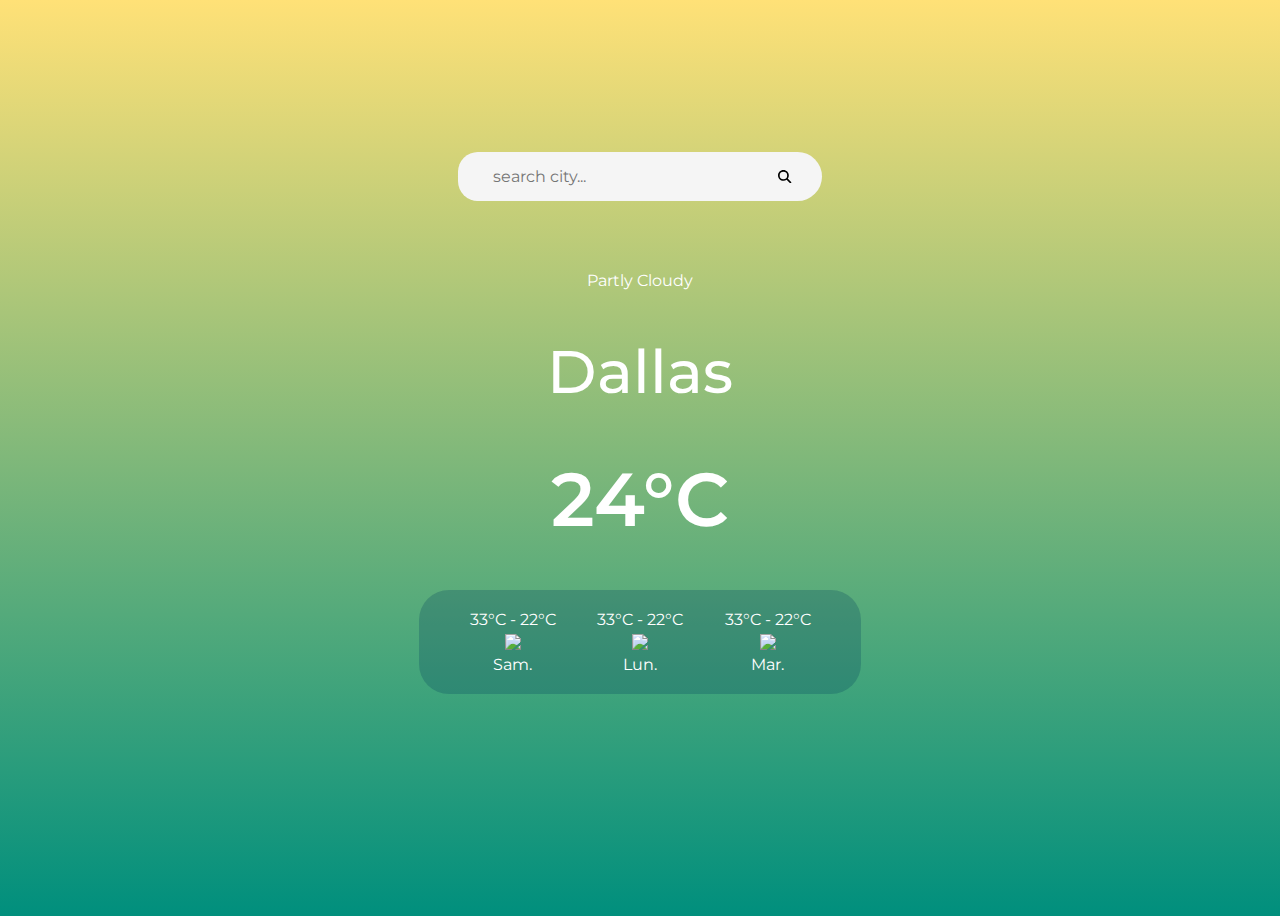
==== index.html @ 0e7cdde2 "Add files via upload" ====
<!DOCTYPE html>
<html lang="en">
<head>
    <meta charset="UTF-8">
    <meta name="viewport" content="width=device-width, initial-scale=1.0">
    <title>Today's weather</title>
    <link rel="stylesheet" href="style.css">
    <link rel="shortcut icon" href="cloudy.png" type="image/x-icon">
</head>
<body class="day-time">
    <form class="form-container">
        <div class="input-container"><input type="text" class="search-input" placeholder="search city..." required><button class="svg"><svg xmlns="http://www.w3.org/2000/svg" height="1em"
            viewBox="0 0 512 512"><path
                d="M416 208c0 45.9-14.9 88.3-40 122.7L502.6 457.4c12.5 12.5 12.5 32.8 0 45.3s-32.8 12.5-45.3 0L330.7 376c-34.4 25.2-76.8 40-122.7 40C93.1 416 0 322.9 0 208S93.1 0 208 0S416 93.1 416 208zM208 352a144 144 0 1 0 0-288 144 144 0 1 0 0 288z" />
        </svg></button></div>
    </form>
    <div class="container">
        <p class="condition-text">Partly Cloudy</p>
        <p class="city-value">Dallas</p>
        <h1 class="temperature-value">24°C</h1>
        <div class="forecast-container">
            <div class="cont"><p class="max-min-temp1">33°C - 22°C</p><img src="https://cdn.weatherapi.com/weather/64x64/day/116.png" class="weather-icon">
            <p class="day">Sam.</p></div>
            <div class="cont"><p class="max-min-temp2">33°C - 22°C</p><img src="https://cdn.weatherapi.com/weather/64x64/day/116.png" class="weather-icon">
            <p class="day">Lun.</p></div>
            <div class="cont"><p class="max-min-temp3">33°C - 22°C</p><img src="https://cdn.weatherapi.com/weather/64x64/day/116.png"  class="weather-icon">
            <p class="day">Mar.</p></div>
        </div>
    </div>
    <p class="error"></p>
    <script src="index.js"></script>
</body>
</html>
---- style.css ----
@import url('https://fonts.googleapis.com/css2?family=Montserrat:wght@100;200;300;400;500;600;700;800;900&display=swap');
body{
    box-sizing: border-box;
    height: 100vh;
    display: flex;
    justify-content: center;
    align-items: center;
    flex-direction: column;
    font-family: 'Montserrat';
    overflow-y: hidden;
}
.form-container{
    display: flex;
    justify-content: center;
    align-items: center;
    gap: 10px;
}
.svg{
    display: flex;
    justify-content: center;
    align-items: center;
    padding: 15px 30px;
    border-radius: 30px;
    border: none;
    outline: none;
    background-color: transparent;
    transition: 300ms;
    cursor: pointer;
}
.svg:hover{
    background-color: rgb(223, 223, 223);
    transition: 300ms;
}
.night-time{
    background: linear-gradient(#07005C, #008676);
}
.day-time{
    background: linear-gradient(#FFE177, #008F7D);
}
.search-input{
    outline: none;
    border: none;
    padding: 15px 35px;
    background-color: whitesmoke;
    border-radius: 20px;
    font-family: 'Montserrat';
    font-size: 16px;
}
.input-container{
    display: flex;
    flex-direction: row;
    background-color: whitesmoke;
    border-radius: 30px;
}
.container{
    display: flex;
    flex-direction: column;
    justify-content: center;
    align-items: center;
    width: 450px;
    padding: 40px 10px;
    border-radius: 30px;
    margin: 30px 0px;
    color: white;
    gap: 45px;
}
.city-value{
    font-size: 60px;
    font-family: 'Montserrat';
    font-weight: 500;
}
.temperature-value{
    font-size: 75px;
    font-family: 'Montserrat';
    font-weight: 600;
}
.forecast-container{
    padding: 20px 30px;
    width: 85%;
    border-radius: 30px;
    background-color: rgba(0, 59, 93,0.25);
    display: flex;
    flex-direction: row;
    justify-content: space-around;
    align-items: center;
}
.cont{
    display: flex;
    justify-content: center;
    align-items: center;
    flex-direction: column;
    gap: 5px;
}
p{
    margin: 0;
}
h1{
    margin: 0;
    color: white;
}
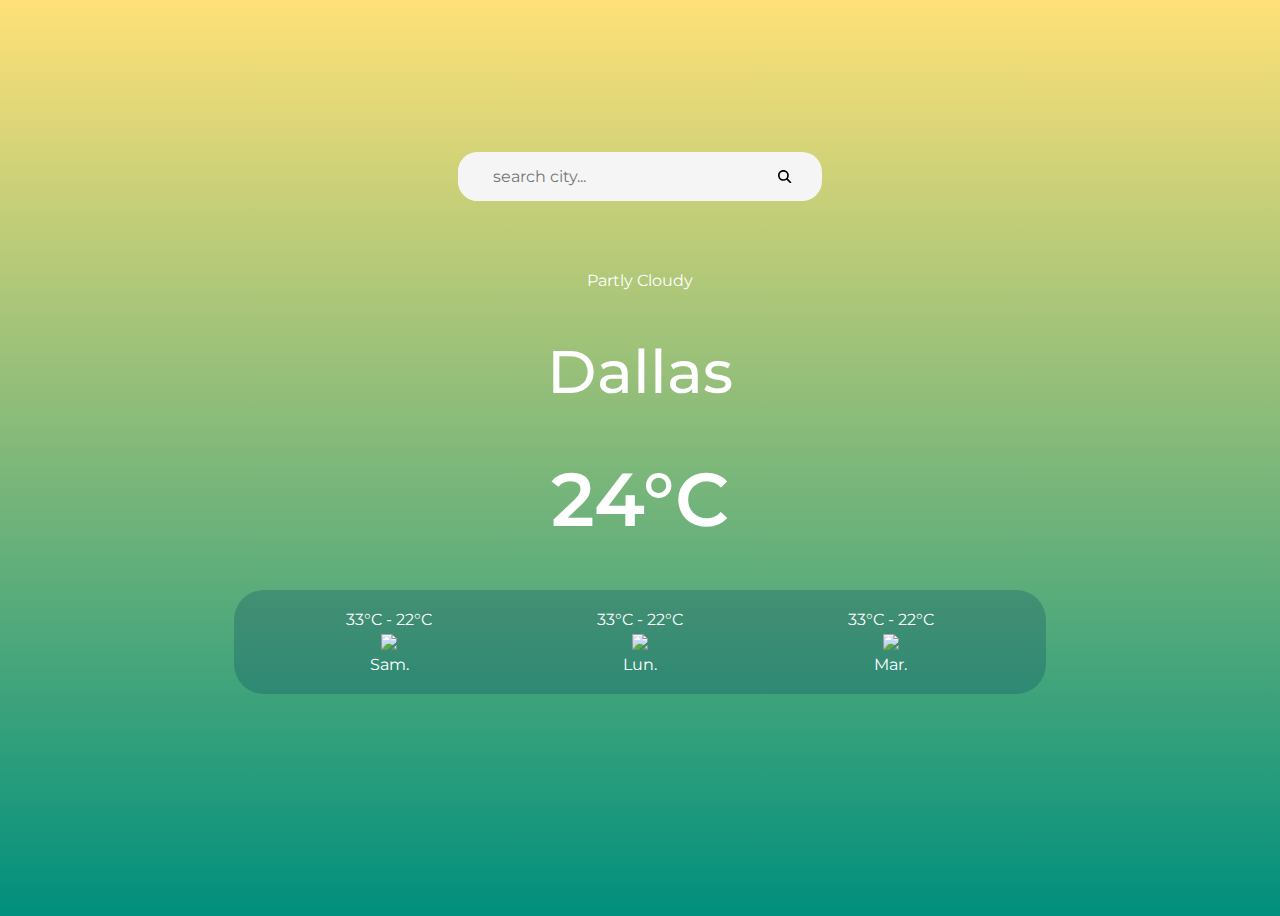
==== commit aceea13c: "Add files via upload" ====
--- a/index.html
+++ b/index.html
@@ -1,33 +1,49 @@
 <!DOCTYPE html>
 <html lang="en">
+
 <head>
     <meta charset="UTF-8">
     <meta name="viewport" content="width=device-width, initial-scale=1.0">
-    <title>Today's weather</title>
+    <title>Today's Weather</title>
     <link rel="stylesheet" href="style.css">
-    <link rel="shortcut icon" href="cloudy.png" type="image/x-icon">
+    <link rel="shortcut icon" href="./cloudy.png" type="image/x-icon">
 </head>
+
 <body class="day-time">
     <form class="form-container">
-        <div class="input-container"><input type="text" class="search-input" placeholder="search city..." required><button class="svg"><svg xmlns="http://www.w3.org/2000/svg" height="1em"
-            viewBox="0 0 512 512"><path
-                d="M416 208c0 45.9-14.9 88.3-40 122.7L502.6 457.4c12.5 12.5 12.5 32.8 0 45.3s-32.8 12.5-45.3 0L330.7 376c-34.4 25.2-76.8 40-122.7 40C93.1 416 0 322.9 0 208S93.1 0 208 0S416 93.1 416 208zM208 352a144 144 0 1 0 0-288 144 144 0 1 0 0 288z" />
-        </svg></button></div>
+        <div class="input-container"><input type="text" class="search-input" placeholder="search city..."
+                required><button class="svg"><svg xmlns="http://www.w3.org/2000/svg" height="1em" viewBox="0 0 512 512">
+                    <path
+                        d="M416 208c0 45.9-14.9 88.3-40 122.7L502.6 457.4c12.5 12.5 12.5 32.8 0 45.3s-32.8 12.5-45.3 0L330.7 376c-34.4 25.2-76.8 40-122.7 40C93.1 416 0 322.9 0 208S93.1 0 208 0S416 93.1 416 208zM208 352a144 144 0 1 0 0-288 144 144 0 1 0 0 288z" />
+                </svg></button></div>
     </form>
     <div class="container">
+        <div class="loader">
+            <div class="loader-inner"></div>
+        </div>
         <p class="condition-text">Partly Cloudy</p>
         <p class="city-value">Dallas</p>
         <h1 class="temperature-value">24°C</h1>
         <div class="forecast-container">
-            <div class="cont"><p class="max-min-temp1">33°C - 22°C</p><img src="https://cdn.weatherapi.com/weather/64x64/day/116.png" class="weather-icon">
-            <p class="day">Sam.</p></div>
-            <div class="cont"><p class="max-min-temp2">33°C - 22°C</p><img src="https://cdn.weatherapi.com/weather/64x64/day/116.png" class="weather-icon">
-            <p class="day">Lun.</p></div>
-            <div class="cont"><p class="max-min-temp3">33°C - 22°C</p><img src="https://cdn.weatherapi.com/weather/64x64/day/116.png"  class="weather-icon">
-            <p class="day">Mar.</p></div>
+            <div class="cont">
+                <p class="max-min-temp1">33°C - 22°C</p><img src="https://cdn.weatherapi.com/weather/64x64/day/116.png"
+                    class="weather-icon">
+                <p class="day">Sam.</p>
+            </div>
+            <div class="cont">
+                <p class="max-min-temp2">33°C - 22°C</p><img src="https://cdn.weatherapi.com/weather/64x64/day/116.png"
+                    class="weather-icon">
+                <p class="day">Lun.</p>
+            </div>
+            <div class="cont">
+                <p class="max-min-temp3">33°C - 22°C</p><img src="https://cdn.weatherapi.com/weather/64x64/day/116.png"
+                    class="weather-icon">
+                <p class="day">Mar.</p>
+            </div>
         </div>
     </div>
     <p class="error"></p>
     <script src="index.js"></script>
 </body>
+
 </html>--- a/style.css
+++ b/style.css
@@ -1,5 +1,12 @@
+/* ... Your existing CSS code ... */
 @import url('https://fonts.googleapis.com/css2?family=Montserrat:wght@100;200;300;400;500;600;700;800;900&display=swap');
-body{
+
+html {
+    overflow-x: hidden;
+    overflow-y: hidden;
+}
+
+body {
     box-sizing: border-box;
     height: 100vh;
     display: flex;
@@ -7,37 +14,42 @@
     align-items: center;
     flex-direction: column;
     font-family: 'Montserrat';
-    overflow-y: hidden;
 }
-.form-container{
+
+.form-container {
     display: flex;
     justify-content: center;
     align-items: center;
     gap: 10px;
 }
-.svg{
+
+.svg {
     display: flex;
     justify-content: center;
     align-items: center;
     padding: 15px 30px;
-    border-radius: 30px;
+    border-radius: 20px;
     border: none;
     outline: none;
     background-color: transparent;
     transition: 300ms;
     cursor: pointer;
 }
-.svg:hover{
+
+.svg:hover {
     background-color: rgb(223, 223, 223);
     transition: 300ms;
 }
-.night-time{
+
+.night-time {
     background: linear-gradient(#07005C, #008676);
 }
-.day-time{
+
+.day-time {
     background: linear-gradient(#FFE177, #008F7D);
 }
-.search-input{
+
+.search-input {
     outline: none;
     border: none;
     padding: 15px 35px;
@@ -46,55 +58,106 @@
     font-family: 'Montserrat';
     font-size: 16px;
 }
-.input-container{
+
+.input-container {
     display: flex;
     flex-direction: row;
-    background-color: whitesmoke;
-    border-radius: 30px;
+    background-color: hwb(0 96% 4%);
+    border-radius: 20px;
 }
-.container{
+
+.container {
     display: flex;
     flex-direction: column;
     justify-content: center;
     align-items: center;
-    width: 450px;
+    width: 70%;
     padding: 40px 10px;
     border-radius: 30px;
     margin: 30px 0px;
     color: white;
     gap: 45px;
 }
-.city-value{
+
+.city-value {
     font-size: 60px;
     font-family: 'Montserrat';
     font-weight: 500;
 }
-.temperature-value{
+
+.temperature-value {
     font-size: 75px;
     font-family: 'Montserrat';
     font-weight: 600;
 }
-.forecast-container{
+
+.forecast-container {
     padding: 20px 30px;
     width: 85%;
     border-radius: 30px;
-    background-color: rgba(0, 59, 93,0.25);
+    background-color: rgba(0, 59, 93, 0.25);
     display: flex;
     flex-direction: row;
     justify-content: space-around;
     align-items: center;
 }
-.cont{
+
+.cont {
     display: flex;
     justify-content: center;
     align-items: center;
     flex-direction: column;
     gap: 5px;
 }
-p{
+p {
     margin: 0;
 }
-h1{
+
+h1 {
     margin: 0;
     color: white;
-}+}
+
+@media (max-width:500px) {
+    .container {
+        width: 100%;
+    }
+
+    body {
+        height: 865px;
+    }
+}
+.loader {
+    display: none;
+    position: fixed;
+    top: 0;
+    left: 0;
+    width: 100%;
+    height: 100%;
+    background-color: rgba(0, 0, 0, 0.7);
+    z-index: 1000;
+    justify-content: center;
+    align-items: center;
+}
+
+.loader-inner {
+    border: 6px solid #f3f3f3;
+    border-top: 6px solid #008F7D;
+    border-radius: 50%;
+    width: 40px;
+    height: 40px;
+    animation: spin 1s linear infinite;
+    /* Add the spin animation */
+}
+
+@keyframes spin {
+    0% {
+        transform: rotate(0deg);
+        border-top: 6px solid #FFE177;
+    }
+
+    100% {
+        transform: rotate(360deg);
+        border-top: 6px solid #FFE177;
+    }
+}
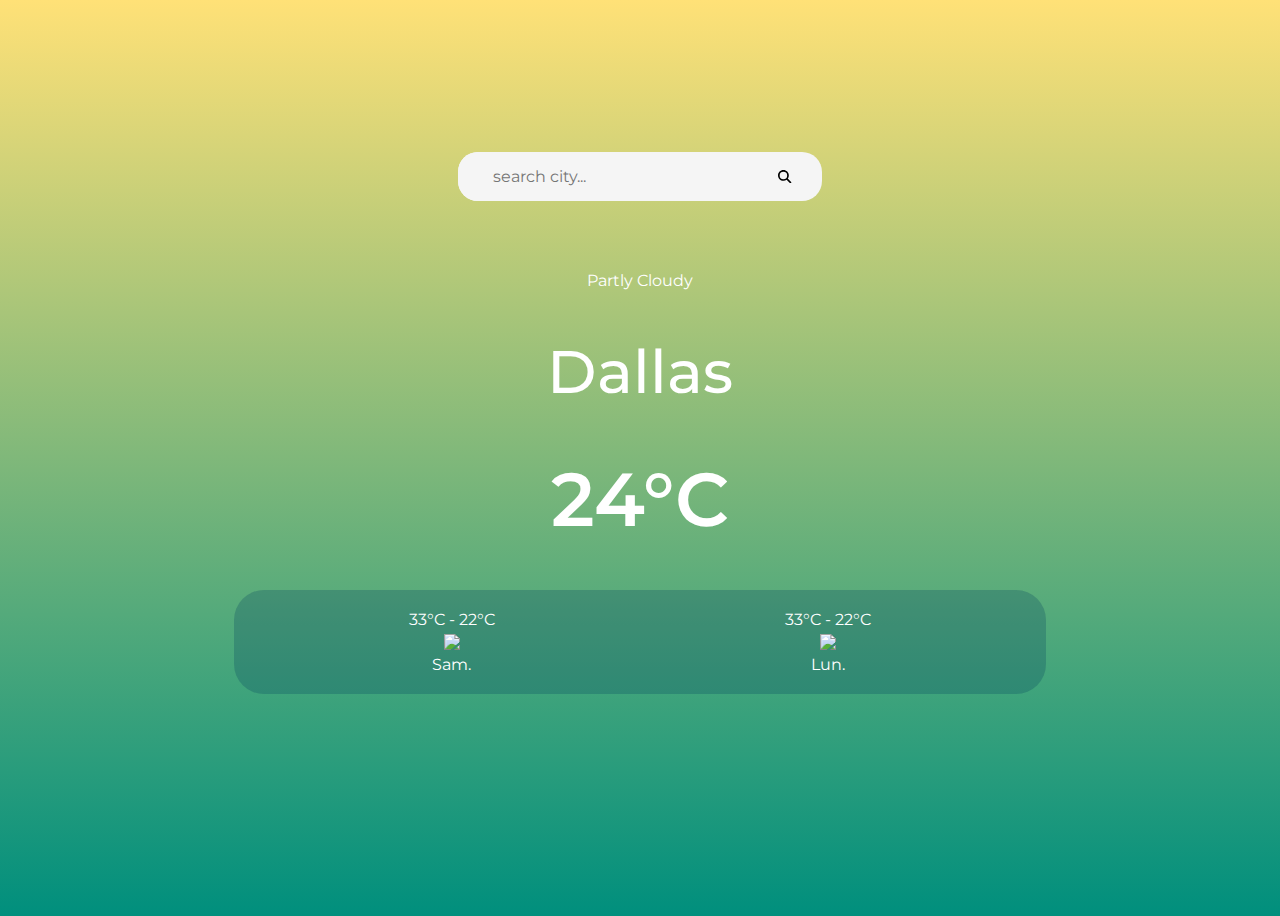
==== commit 703e1a58: "Fixed the bug where we couldn't connect to the api server" ====
--- a/index.html
+++ b/index.html
@@ -1,49 +1,69 @@
 <!DOCTYPE html>
 <html lang="en">
+  <head>
+    <meta charset="UTF-8" />
+    <meta name="viewport" content="width=device-width, initial-scale=1.0" />
+    <title>Today's Weather</title>
+    <link rel="stylesheet" href="style.css" />
+    <link rel="shortcut icon" href="./cloudy.png" type="image/x-icon" />
+  </head>
 
-<head>
-    <meta charset="UTF-8">
-    <meta name="viewport" content="width=device-width, initial-scale=1.0">
-    <title>Today's Weather</title>
-    <link rel="stylesheet" href="style.css">
-    <link rel="shortcut icon" href="./cloudy.png" type="image/x-icon">
-</head>
-
-<body class="day-time">
+  <body class="day-time">
     <form class="form-container">
-        <div class="input-container"><input type="text" class="search-input" placeholder="search city..."
-                required><button class="svg"><svg xmlns="http://www.w3.org/2000/svg" height="1em" viewBox="0 0 512 512">
-                    <path
-                        d="M416 208c0 45.9-14.9 88.3-40 122.7L502.6 457.4c12.5 12.5 12.5 32.8 0 45.3s-32.8 12.5-45.3 0L330.7 376c-34.4 25.2-76.8 40-122.7 40C93.1 416 0 322.9 0 208S93.1 0 208 0S416 93.1 416 208zM208 352a144 144 0 1 0 0-288 144 144 0 1 0 0 288z" />
-                </svg></button></div>
+      <div class="input-container">
+        <input
+          type="text"
+          class="search-input"
+          placeholder="search city..."
+          required
+        /><button class="svg">
+          <svg
+            xmlns="http://www.w3.org/2000/svg"
+            height="1em"
+            viewBox="0 0 512 512"
+          >
+            <path
+              d="M416 208c0 45.9-14.9 88.3-40 122.7L502.6 457.4c12.5 12.5 12.5 32.8 0 45.3s-32.8 12.5-45.3 0L330.7 376c-34.4 25.2-76.8 40-122.7 40C93.1 416 0 322.9 0 208S93.1 0 208 0S416 93.1 416 208zM208 352a144 144 0 1 0 0-288 144 144 0 1 0 0 288z"
+            />
+          </svg>
+        </button>
+      </div>
     </form>
     <div class="container">
-        <div class="loader">
-            <div class="loader-inner"></div>
+      <div class="loader">
+        <div class="loader-inner"></div>
+      </div>
+      <p class="condition-text">Partly Cloudy</p>
+      <p class="city-value">Dallas</p>
+      <h1 class="temperature-value">24°C</h1>
+      <div class="forecast-container">
+        <div class="cont">
+          <p class="max-min-temp1">33°C - 22°C</p>
+          <img
+            src="https://cdn.weatherapi.com/weather/64x64/day/116.png"
+            class="weather-icon"
+          />
+          <p class="day">Sam.</p>
         </div>
-        <p class="condition-text">Partly Cloudy</p>
-        <p class="city-value">Dallas</p>
-        <h1 class="temperature-value">24°C</h1>
-        <div class="forecast-container">
-            <div class="cont">
-                <p class="max-min-temp1">33°C - 22°C</p><img src="https://cdn.weatherapi.com/weather/64x64/day/116.png"
-                    class="weather-icon">
-                <p class="day">Sam.</p>
-            </div>
-            <div class="cont">
-                <p class="max-min-temp2">33°C - 22°C</p><img src="https://cdn.weatherapi.com/weather/64x64/day/116.png"
-                    class="weather-icon">
-                <p class="day">Lun.</p>
-            </div>
-            <div class="cont">
-                <p class="max-min-temp3">33°C - 22°C</p><img src="https://cdn.weatherapi.com/weather/64x64/day/116.png"
-                    class="weather-icon">
-                <p class="day">Mar.</p>
-            </div>
+        <div class="cont">
+          <p class="max-min-temp2">33°C - 22°C</p>
+          <img
+            src="https://cdn.weatherapi.com/weather/64x64/day/116.png"
+            class="weather-icon"
+          />
+          <p class="day">Lun.</p>
         </div>
+        <!-- <div class="cont">
+          <p class="max-min-temp3">33°C - 22°C</p>
+          <img
+            src="https://cdn.weatherapi.com/weather/64x64/day/116.png"
+            class="weather-icon"
+          />
+          <p class="day">Mar.</p>
+        </div> -->
+      </div>
     </div>
     <p class="error"></p>
     <script src="index.js"></script>
-</body>
-
-</html>+  </body>
+</html>
